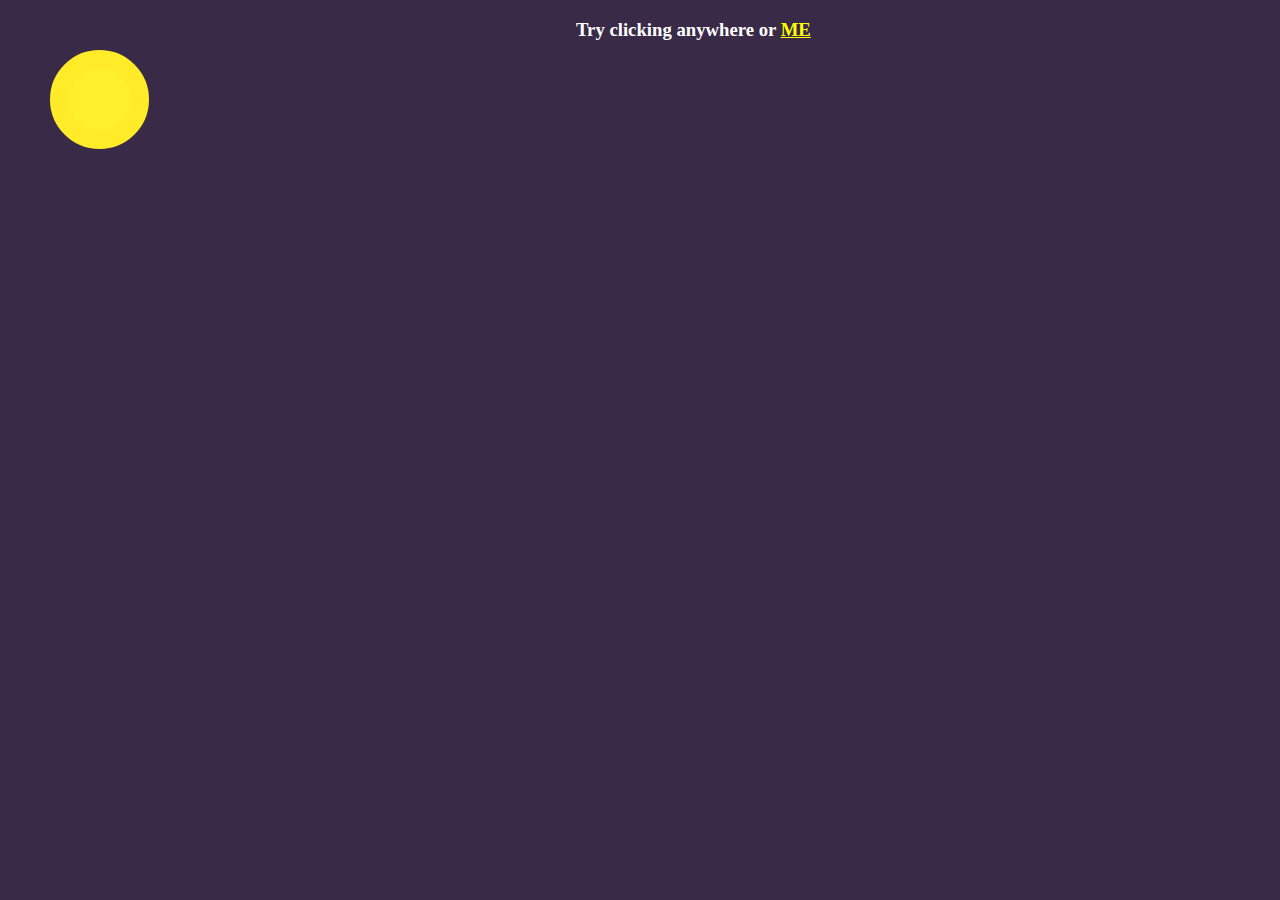
==== index.html @ 8f42124c "exp3" ====
<!DOCTYPE html>
<html lang="en">
<head>
    <meta charset="UTF-8">
    <meta http-equiv="X-UA-Compatible" content="IE=edge">
    <meta name="viewport" content="width=device-width, initial-scale=1.0">
    <title>Mouse event</title>
    <style>
        body{
            padding: 0;
            margin: 0;
        }
    .text{
       left: 45%;
        color:#fff;
        position:absolute;
    }
    a{
        color: yellow;
    }
        #contentContainer{
            width: 100%;
            height: 100vh;
            
            overflow: hidden;
        }
        #thing{
            width: 7vh;
            height: 7vh;
            background-color:rgb(255, 240, 43);
            border-radius: 50%;
            border:2vh rgb(255, 235, 40) solid;
            transform: translate3d(50px,50px,0);
            transition: .4s cubic-bezier(0,-0.41,1,1.41);
        }
    </style>
</head>
<body style="background-color: #392A48;">
    <h3 class ='text'>Try clicking anywhere or <a href="https://akuma-dhruv.github.io/Experiment/key.html">ME</a></h3>
<div id= 'contentContainer'>
    <div id="thing"></div>
</div>
<script>
    var thing = document.querySelector("#thing");
    var container = document.querySelector("#contentContainer");
    container.addEventListener("click",getClickPosition,false);
    function getClickPosition(e)
    {
        console.log(":i m working");
        // var parentPostion= getPosition(contyainer);
        var xPosition = e.clientX-(thing.offsetWidth/2);
        var YPosition = e.clientY-(thing.offsetHeight/2);
        var t="translate3d("+xPosition+"px,"+YPosition+'px,0)';
        console.log(t);
        thing.style.transform=t;
    }
</script>
</body>
</html>
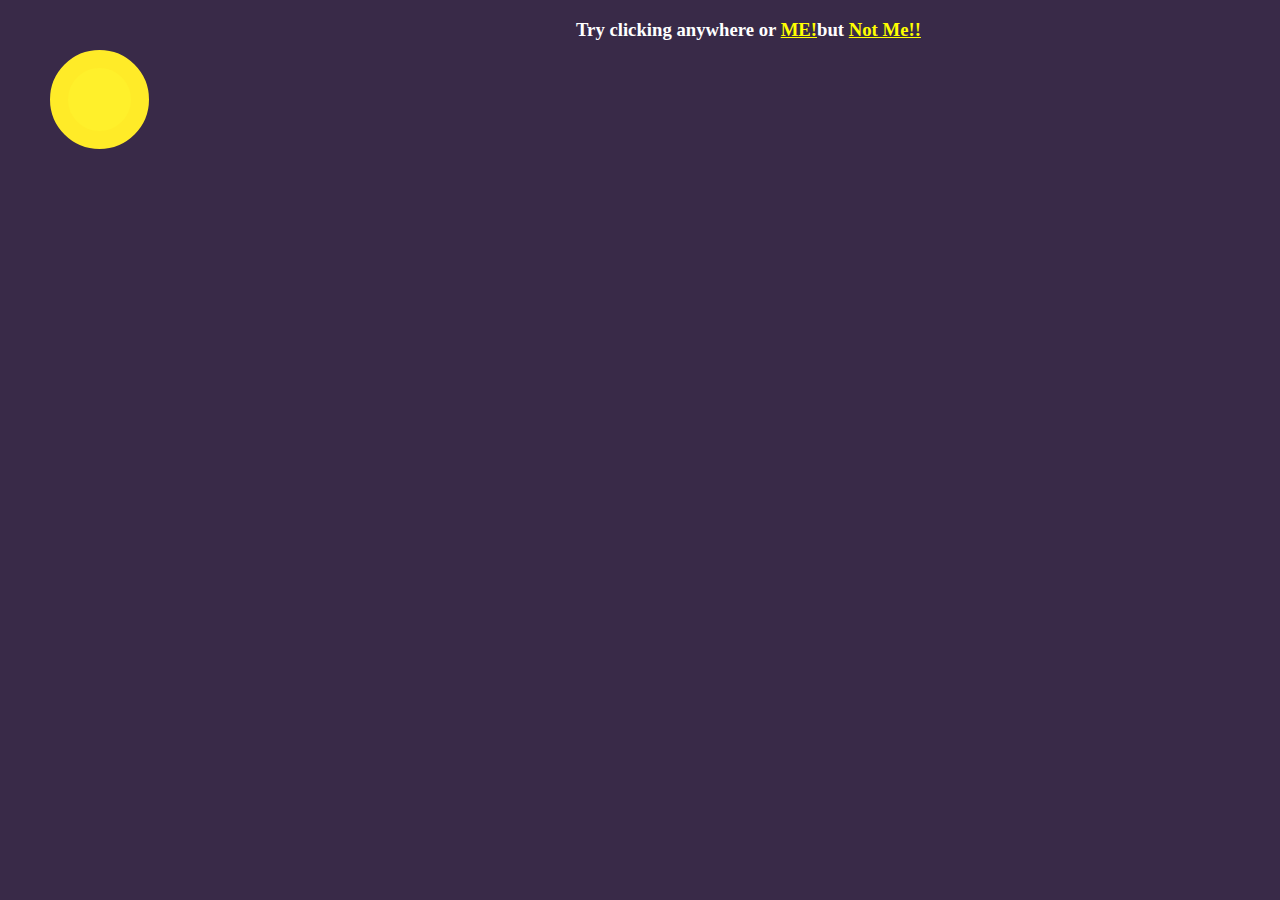
==== commit 7bc4a952: "e3.1" ====
--- a/index.html
+++ b/index.html
@@ -36,7 +36,7 @@
     </style>
 </head>
 <body style="background-color: #392A48;">
-    <h3 class ='text'>Try clicking anywhere or <a href="https://akuma-dhruv.github.io/Experiment/key.html">ME</a></h3>
+    <h3 class ='text'>Try clicking anywhere or <a href="https://akuma-dhruv.github.io/Experiment/key.html">ME!</a>but <a href="https://akuma-dhruv.github.io/Experiment/touch.html">Not Me!!</a></h3>
 <div id= 'contentContainer'>
     <div id="thing"></div>
 </div>
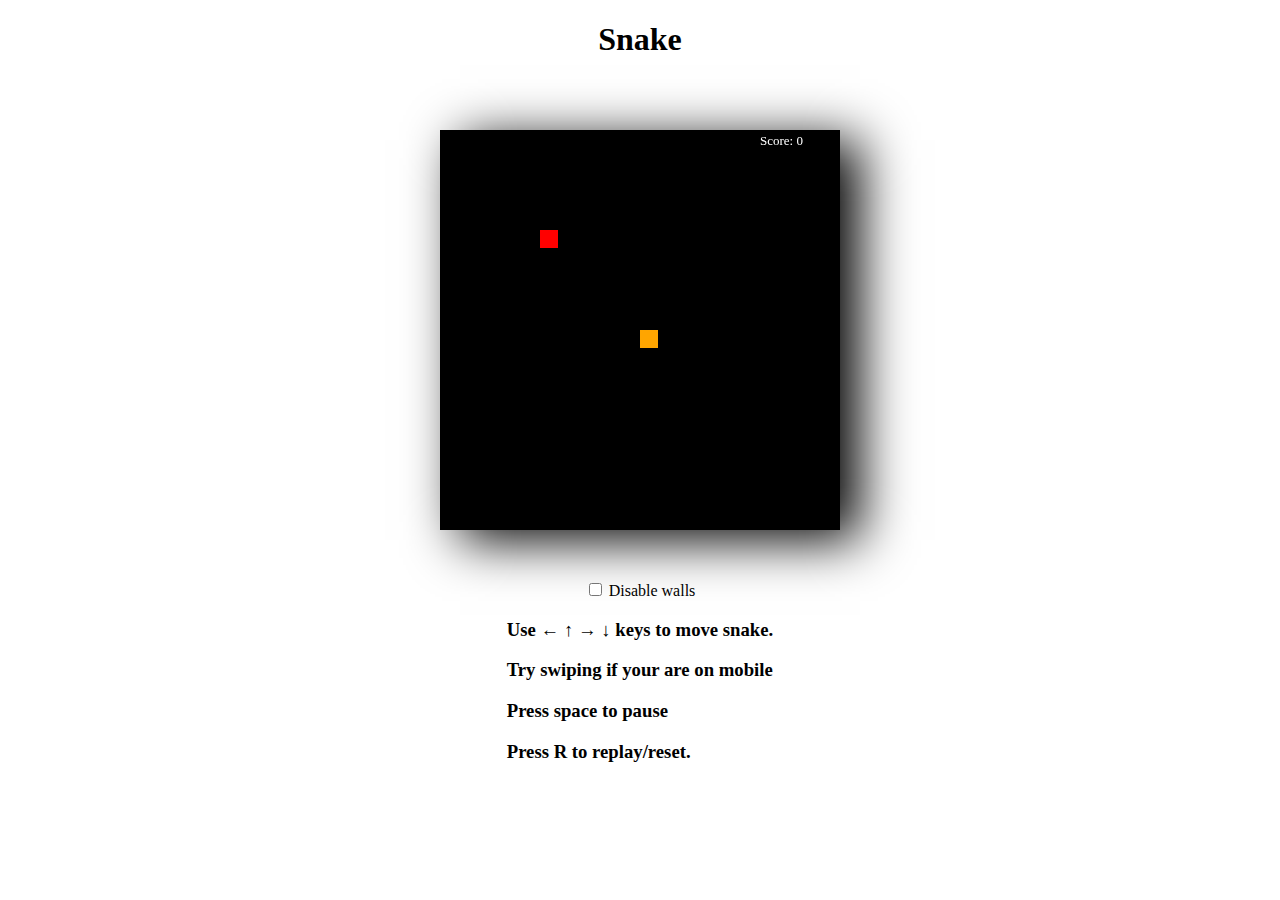
==== commit a2d8084b: "Snake test" ====
--- a/index.html
+++ b/index.html
@@ -4,56 +4,24 @@
     <meta charset="UTF-8">
     <meta http-equiv="X-UA-Compatible" content="IE=edge">
     <meta name="viewport" content="width=device-width, initial-scale=1.0">
-    <title>Mouse event</title>
-    <style>
-        body{
-            padding: 0;
-            margin: 0;
-        }
-    .text{
-       left: 45%;
-        color:#fff;
-        position:absolute;
-    }
-    a{
-        color: yellow;
-    }
-        #contentContainer{
-            width: 100%;
-            height: 100vh;
-            
-            overflow: hidden;
-        }
-        #thing{
-            width: 7vh;
-            height: 7vh;
-            background-color:rgb(255, 240, 43);
-            border-radius: 50%;
-            border:2vh rgb(255, 235, 40) solid;
-            transform: translate3d(50px,50px,0);
-            transition: .4s cubic-bezier(0,-0.41,1,1.41);
-        }
-    </style>
+    <title>Snake</title>
+    <link rel="stylesheet" href="style.css">
 </head>
-<body style="background-color: #392A48;">
-    <h3 class ='text'>Try clicking anywhere or <a href="https://akuma-dhruv.github.io/Experiment/key.html">ME!</a>but <a href="https://akuma-dhruv.github.io/Experiment/touch.html">Not Me!!</a></h3>
-<div id= 'contentContainer'>
-    <div id="thing"></div>
-</div>
-<script>
-    var thing = document.querySelector("#thing");
-    var container = document.querySelector("#contentContainer");
-    container.addEventListener("click",getClickPosition,false);
-    function getClickPosition(e)
-    {
-        console.log(":i m working");
-        // var parentPostion= getPosition(contyainer);
-        var xPosition = e.clientX-(thing.offsetWidth/2);
-        var YPosition = e.clientY-(thing.offsetHeight/2);
-        var t="translate3d("+xPosition+"px,"+YPosition+'px,0)';
-        console.log(t);
-        thing.style.transform=t;
-    }
-</script>
+<body>
+    <h1>Snake</h1>
+    <canvas id="board"width="400px" height= "400px"></canvas>
+    <div>
+
+        <input type="checkbox" id="wallButton" >
+        <label for="wallButton">Disable walls</label>
+    </div>
+    <div class="helpText">
+
+        <h3>Use  <strong> ← ↑ → ↓ </strong>keys to move snake.</h3>
+        <h3> Try swiping if your are on mobile</h3>
+        <h3>Press space to pause</h3>
+        <h3>Press R to replay/reset. </h3>
+    </div>
+        <script src="script.js"></script>
 </body>
 </html>--- a/style.css
+++ b/style.css
@@ -0,0 +1,13 @@
+body{
+    margin:0;
+    padding: 0;
+    display: flex;
+    flex-direction: column;
+    justify-items: center;
+    align-items: center;
+}
+canvas{
+    
+    box-shadow: black 20px 10px 50px;
+    margin: 50px;
+}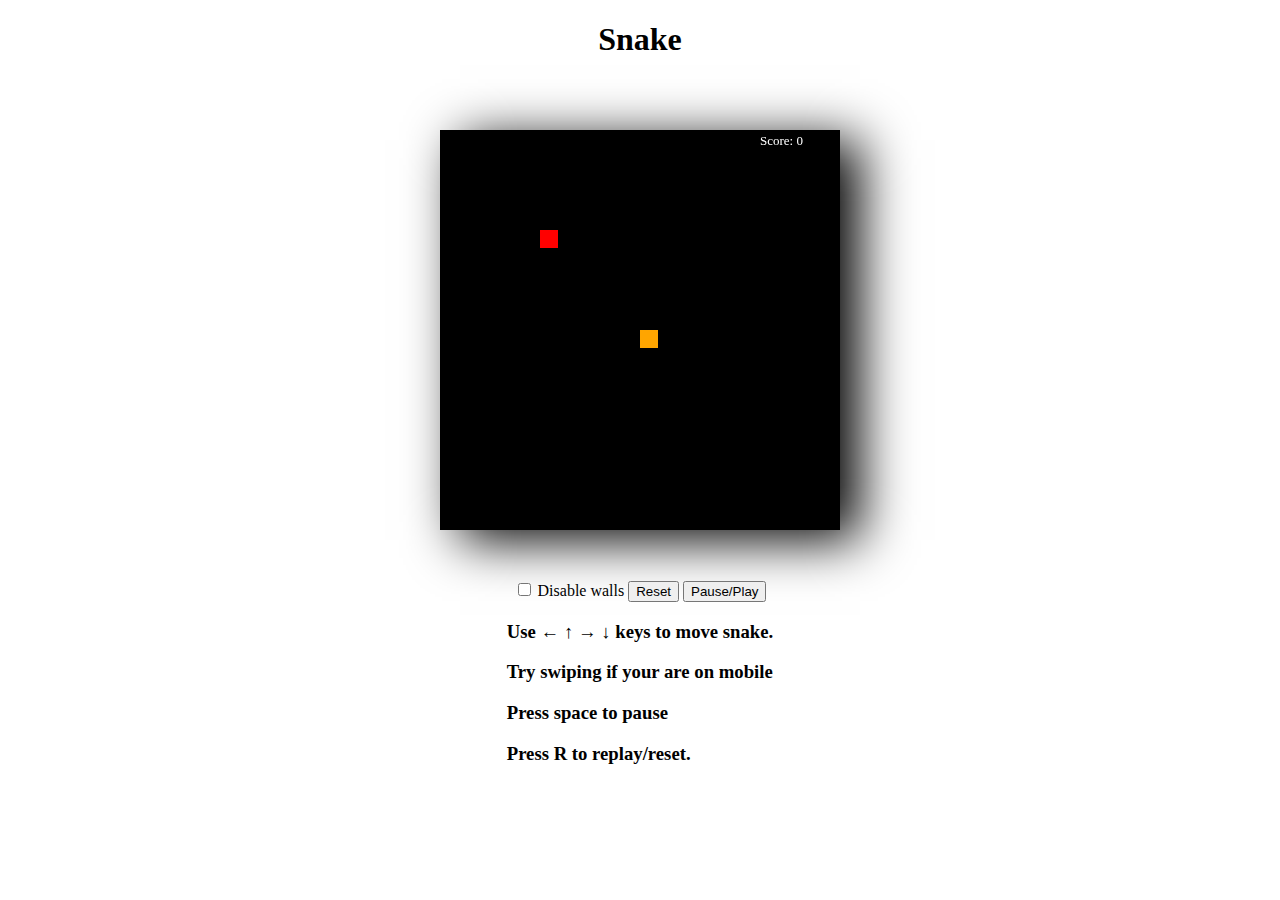
==== commit 55d9ecf4: "Snake test" ====
--- a/index.html
+++ b/index.html
@@ -14,6 +14,8 @@
 
         <input type="checkbox" id="wallButton" >
         <label for="wallButton">Disable walls</label>
+        <button type="reset" onclick="reset()">Reset</button>
+        <button onclick="togglePause()">Pause/Play</button>
     </div>
     <div class="helpText">
 
--- a/style.css
+++ b/style.css
@@ -5,9 +5,10 @@
     flex-direction: column;
     justify-items: center;
     align-items: center;
+    overscroll-behavior: none;
 }
 canvas{
     
     box-shadow: black 20px 10px 50px;
     margin: 50px;
-}+}
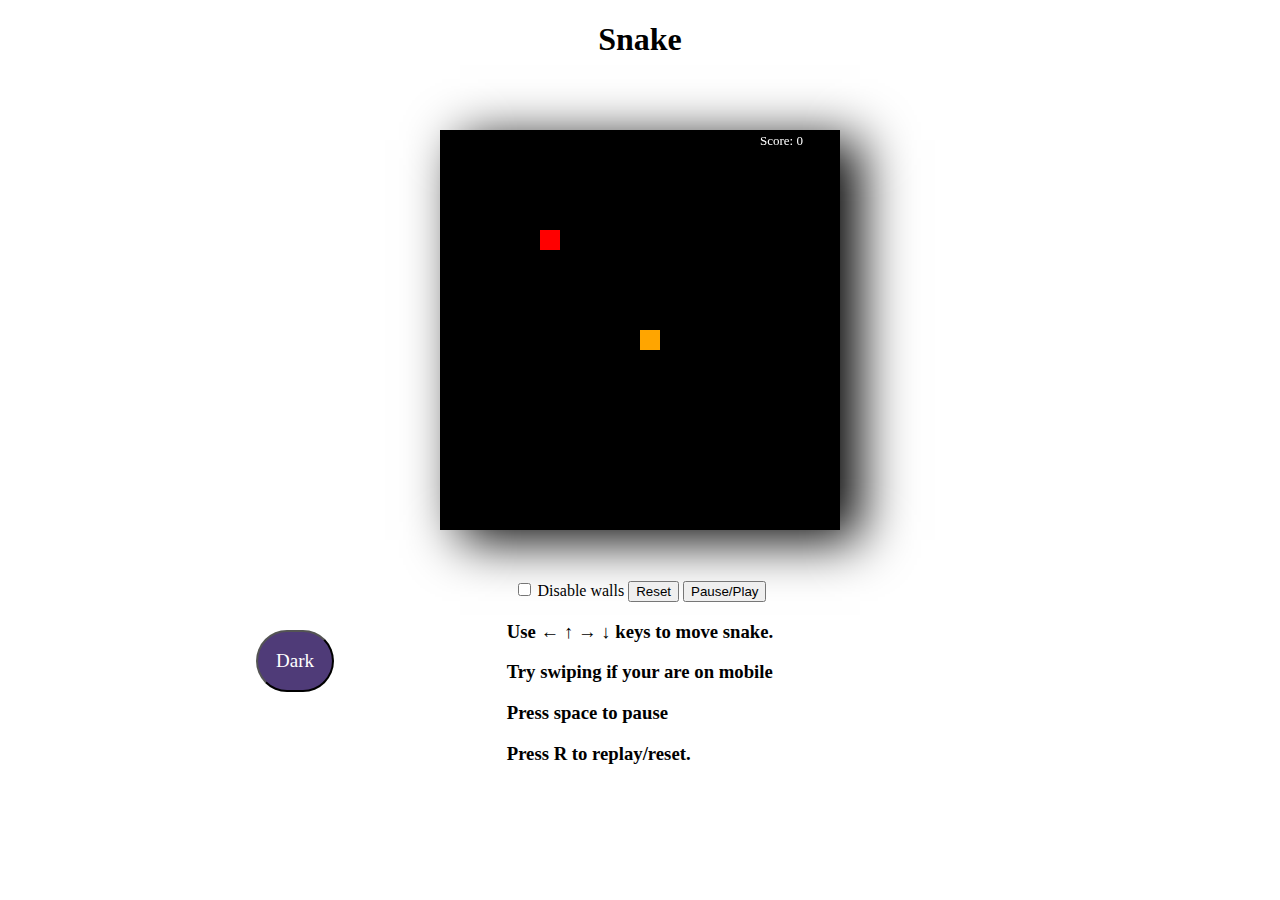
==== commit c0dc3354: "added dark button" ====
--- a/index.html
+++ b/index.html
@@ -3,20 +3,21 @@
 <head>
     <meta charset="UTF-8">
     <meta http-equiv="X-UA-Compatible" content="IE=edge">
-    <meta name="viewport" content="width=device-width, initial-scale=1.0">
+    <meta name="viewport" content="width=device-width, user-scalable=no">
     <title>Snake</title>
     <link rel="stylesheet" href="style.css">
 </head>
-<body>
+<body >
     <h1>Snake</h1>
     <canvas id="board"width="400px" height= "400px"></canvas>
     <div>
 
         <input type="checkbox" id="wallButton" >
         <label for="wallButton">Disable walls</label>
-        <button type="reset" onclick="reset()">Reset</button>
+        <button type="reset" onclick="Treset()">Reset</button>
         <button onclick="togglePause()">Pause/Play</button>
     </div>
+    <button class ='darkBtn' onclick= "Switch()">Dark</button>
     <div class="helpText">
 
         <h3>Use  <strong> ← ↑ → ↓ </strong>keys to move snake.</h3>
--- a/style.css
+++ b/style.css
@@ -12,3 +12,23 @@
     box-shadow: black 20px 10px 50px;
     margin: 50px;
 }
+.dark{
+    background-color:  #39065A;
+    color: #C4BBF0;
+}
+.darkBtn{
+    position: absolute;
+    left:20%;
+    top: 70%;
+    -webkit-border-radius: 20px;
+   -moz-border-radius: 20px;
+   border-radius: 50px;
+   color: #FFFFFF;
+   font-family: Garamond;
+   font-size: 19px;
+   font-weight: 100;
+   padding: 18px;
+   background-color: #4F3B78;
+   cursor: pointer;
+   text-align: center;
+}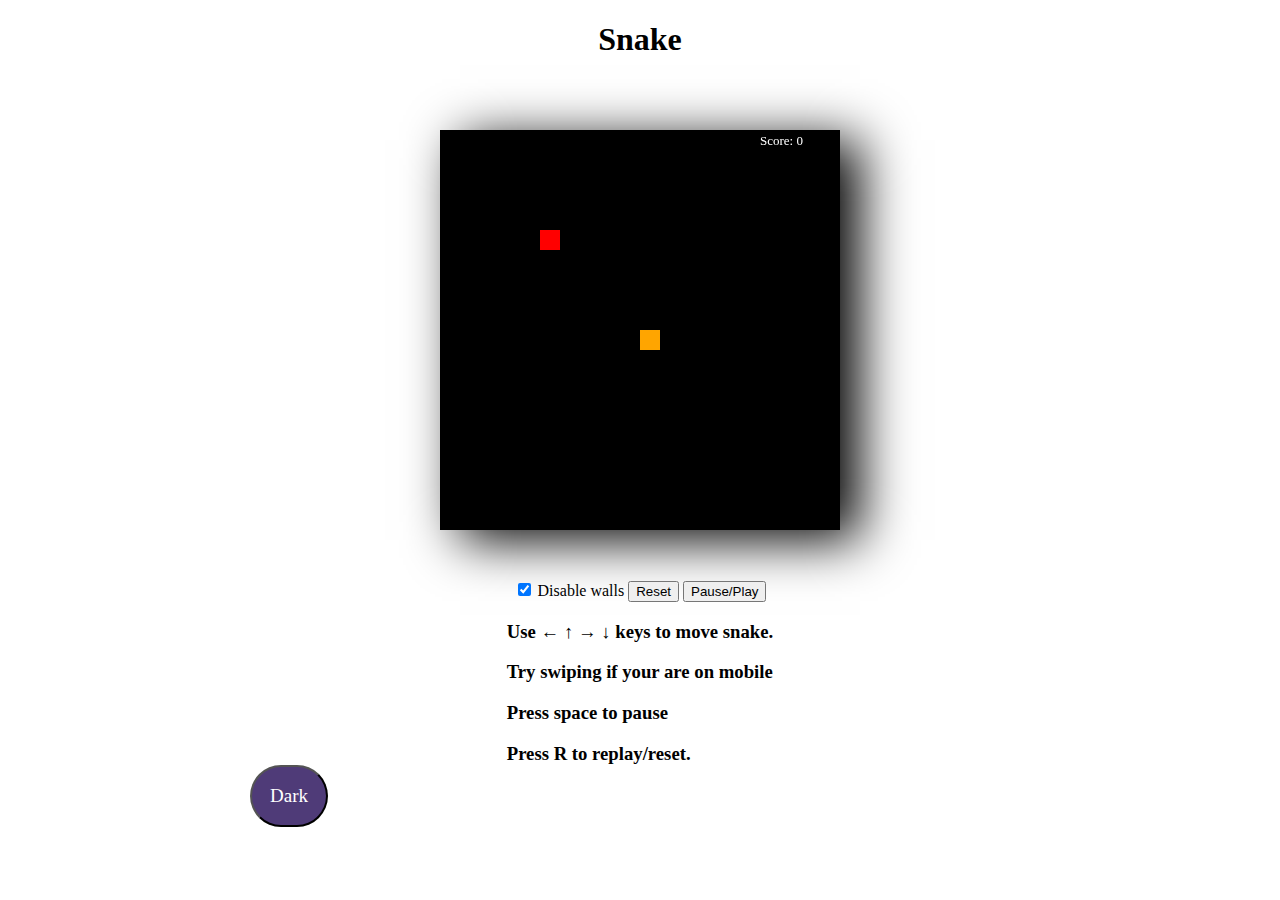
==== commit 35f1b89d: "wall button tweeks" ====
--- a/index.html
+++ b/index.html
@@ -12,7 +12,7 @@
     <canvas id="board"width="400px" height= "400px"></canvas>
     <div>
 
-        <input type="checkbox" id="wallButton" >
+        <input type="checkbox" id="wallButton" checked='true'>
         <label for="wallButton">Disable walls</label>
         <button type="reset" onclick="Treset()">Reset</button>
         <button onclick="togglePause()">Pause/Play</button>
--- a/style.css
+++ b/style.css
@@ -18,8 +18,8 @@
 }
 .darkBtn{
     position: absolute;
-    left:20%;
-    top: 70%;
+    left:250px;
+    top: 85%;
     -webkit-border-radius: 20px;
    -moz-border-radius: 20px;
    border-radius: 50px;
